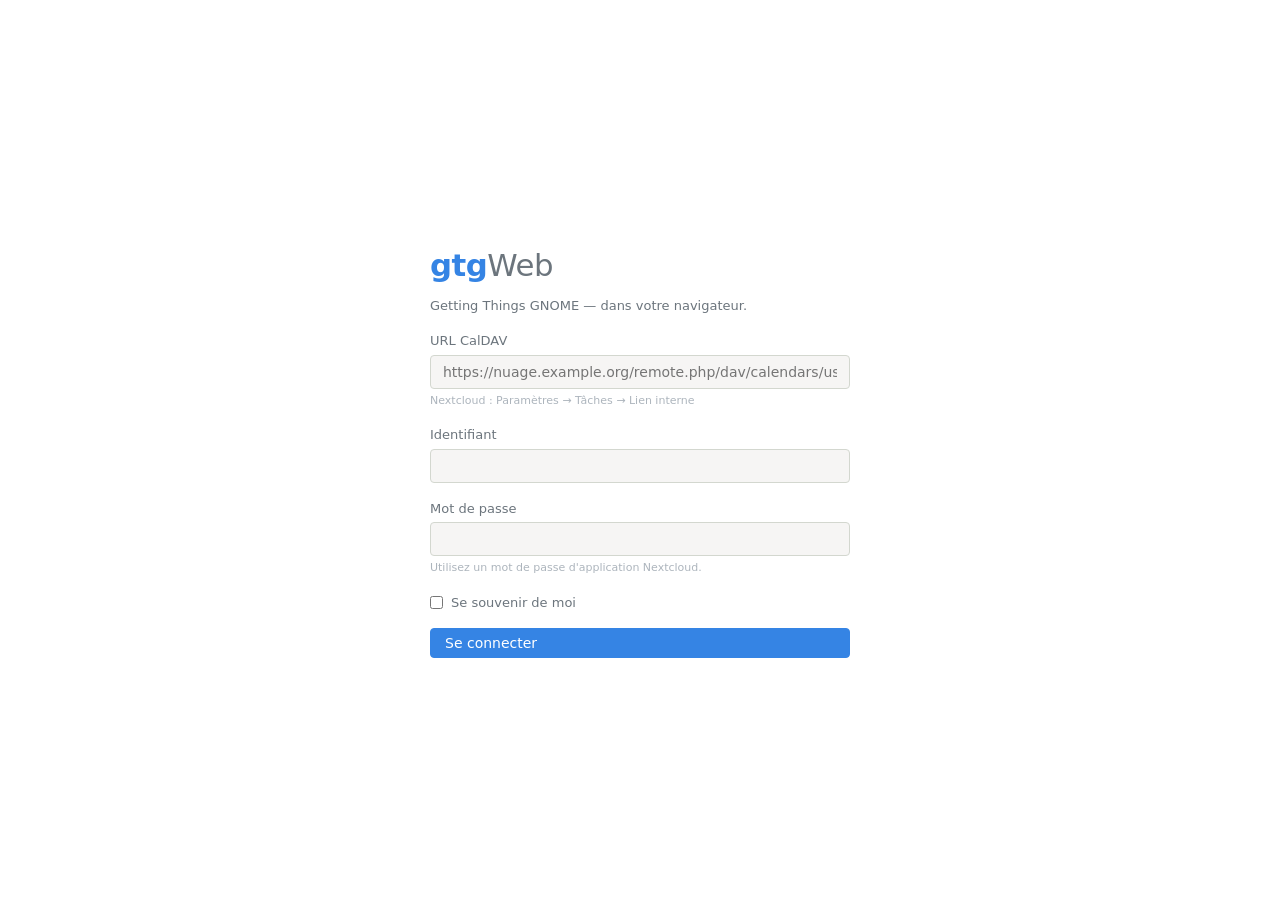
==== index.html @ da882853 "feat: index.html + style.css GTG-like mode clair/sombre" ====
<!DOCTYPE html>
<html lang="fr">
<head>
  <meta charset="UTF-8" />
  <meta name="viewport" content="width=device-width, initial-scale=1.0" />
  <meta name="description" content="Getting Things GNOME dans votre navigateur. PWA CalDAV libre et auto-hébergeable." />
  <meta name="theme-color" content="#1e1e2e" />

  <title>gtgWeb</title>

  <!-- PWA -->
  <link rel="manifest" href="manifest.json" />
  <link rel="icon" href="icons/icon-192.png" />
  <link rel="apple-touch-icon" href="icons/icon-192.png" />

  <!-- Style -->
  <link rel="stylesheet" href="style.css" />
</head>
<body>

  <!-- Point de montage unique — tout le DOM est généré par ui.js -->
  <div id="app" role="main"></div>

  <!-- Modules JS — ordre de chargement important -->
  <script src="js/storage.js"></script>
  <script src="js/parser.js"></script>
  <script src="js/builder.js"></script>
  <script src="js/tree.js"></script>
  <script src="js/editor.js"></script>
  <script src="js/caldav.js"></script>
  <script src="js/ui.js"></script>
  <script src="js/app.js"></script>

  <!-- Service Worker PWA -->
  <script>
    if ('serviceWorker' in navigator) {
      navigator.serviceWorker.register('service-worker.js')
        .catch(e => console.warn('gtgWeb : service worker non enregistré', e));
    }
  </script>

</body>
</html>
---- style.css ----
/* ──────────────────────────────────────────────────────────────────────────────
   gtgWeb — Styles
   GTG-like. Sobre. Fonctionnel. Mode clair/sombre automatique.
   ────────────────────────────────────────────────────────────────────────────── */

/* ── Variables ─────────────────────────────────────────────────────────────── */

:root {
  /* Palette GNOME HIG */
  --blue:   #3584e4;
  --green:  #33d17a;
  --yellow: #f6d32d;
  --orange: #ff7800;
  --red:    #e01b24;
  --purple: #9141ac;
  --brown:  #986a44;
  --teal:   #2190a4;
  --pink:   #c061cb;

  /* Thème clair */
  --bg:            #ffffff;
  --bg-secondary:  #f6f5f4;
  --bg-tertiary:   #edeceb;
  --text:          #2e3436;
  --text-muted:    #6c757d;
  --text-disabled: #adb5bd;
  --border:        #d3d7cf;
  --border-light:  #eaeaea;
  --accent:        var(--blue);
  --accent-hover:  #2b6fc7;
  --sidebar-bg:    #f6f5f4;
  --sidebar-width: 220px;

  /* Typographie */
  --font-ui:   'Cantarell', 'Segoe UI', system-ui, sans-serif;
  --font-mono: 'JetBrains Mono', 'Fira Code', monospace;
  --font-size: 14px;
  --line-height: 1.5;

  /* Espacements */
  --space-xs: 4px;
  --space-sm: 8px;
  --space-md: 16px;
  --space-lg: 24px;
  --space-xl: 32px;

  /* Rayons */
  --radius-sm: 4px;
  --radius-md: 8px;
  --radius-lg: 12px;

  /* Transitions */
  --transition: 150ms ease;

  /* Dates */
  --date-overdue: var(--red);
  --date-soon:    var(--orange);
  --date-someday: var(--blue);
  --date-later:   var(--text-muted);
  --date-now:     var(--red);
}

@media (prefers-color-scheme: dark) {
  :root {
    --bg:            #1e1e2e;
    --bg-secondary:  #252535;
    --bg-tertiary:   #313244;
    --text:          #cdd6f4;
    --text-muted:    #7f849c;
    --text-disabled: #585b70;
    --border:        #45475a;
    --border-light:  #313244;
    --sidebar-bg:    #181825;
  }
}

/* ── Reset ─────────────────────────────────────────────────────────────────── */

*, *::before, *::after { box-sizing: border-box; margin: 0; padding: 0; }

html, body {
  height: 100%;
  font-family: var(--font-ui);
  font-size: var(--font-size);
  line-height: var(--line-height);
  color: var(--text);
  background: var(--bg);
  -webkit-font-smoothing: antialiased;
}

button { cursor: pointer; font-family: inherit; font-size: inherit; }
input, textarea { font-family: inherit; font-size: inherit; }
ul, ol { list-style: none; }
a { text-decoration: none; color: inherit; }

/* ── Boutons ───────────────────────────────────────────────────────────────── */

.btn {
  display: inline-flex;
  align-items: center;
  gap: var(--space-xs);
  padding: 6px 14px;
  border: 1px solid transparent;
  border-radius: var(--radius-sm);
  font-weight: 500;
  transition: background var(--transition), border-color var(--transition);
  white-space: nowrap;
}

.btn--primary {
  background: var(--accent);
  color: #fff;
  border-color: var(--accent);
}
.btn--primary:hover { background: var(--accent-hover); border-color: var(--accent-hover); }

.btn--secondary {
  background: var(--bg-secondary);
  color: var(--text);
  border-color: var(--border);
}
.btn--secondary:hover { background: var(--bg-tertiary); }

.btn--ghost {
  background: transparent;
  color: var(--text-muted);
  border-color: transparent;
}
.btn--ghost:hover { background: var(--bg-tertiary); color: var(--text); }
.btn--ghost.btn--active { color: var(--accent); }

.btn--success { background: var(--green);  color: #fff; border-color: var(--green);  }
.btn--danger  { background: var(--red);    color: #fff; border-color: var(--red);    }
.btn--icon    { padding: 4px 8px; background: transparent; border: none; color: var(--text-muted); }
.btn--icon:hover { color: var(--text); }
.btn--small   { padding: 4px 10px; font-size: 12px; }

/* ── Écran Login ───────────────────────────────────────────────────────────── */

.screen-login {
  display: flex;
  align-items: center;
  justify-content: center;
  min-height: 100vh;
  padding: var(--space-lg);
  background: var(--bg);
}

.login-box {
  width: 100%;
  max-width: 420px;
  display: flex;
  flex-direction: column;
  gap: var(--space-md);
}

.login-logo {
  font-size: 2.2rem;
  font-weight: 700;
  letter-spacing: -0.5px;
}

.logo-gtg  { color: var(--accent); }
.logo-web  { color: var(--text-muted); font-weight: 400; }

.login-tagline {
  color: var(--text-muted);
  font-size: 13px;
  margin-top: -8px;
}

.login-error {
  padding: var(--space-sm) var(--space-md);
  background: color-mix(in srgb, var(--red) 12%, transparent);
  border: 1px solid color-mix(in srgb, var(--red) 30%, transparent);
  border-radius: var(--radius-sm);
  color: var(--red);
  font-size: 13px;
}

.form-group {
  display: flex;
  flex-direction: column;
  gap: var(--space-xs);
}

.form-group--inline {
  flex-direction: row;
  align-items: center;
  gap: var(--space-sm);
}

.form-group label {
  font-size: 13px;
  font-weight: 500;
  color: var(--text-muted);
}

.form-group input[type="text"],
.form-group input[type="url"],
.form-group input[type="password"] {
  padding: 8px 12px;
  background: var(--bg-secondary);
  border: 1px solid var(--border);
  border-radius: var(--radius-sm);
  color: var(--text);
  outline: none;
  transition: border-color var(--transition);
}

.form-group input:focus {
  border-color: var(--accent);
}

.form-hint {
  font-size: 11px;
  color: var(--text-disabled);
}

.cors-helper {
  padding: var(--space-md);
  background: color-mix(in srgb, var(--orange) 10%, transparent);
  border: 1px solid color-mix(in srgb, var(--orange) 25%, transparent);
  border-radius: var(--radius-md);
  display: flex;
  flex-direction: column;
  gap: var(--space-sm);
  font-size: 13px;
}

/* ── Layout principal ──────────────────────────────────────────────────────── */

.screen-main {
  display: flex;
  height: 100vh;
  overflow: hidden;
}

/* ── Sidebar ───────────────────────────────────────────────────────────────── */

.sidebar {
  width: var(--sidebar-width);
  min-width: var(--sidebar-width);
  background: var(--sidebar-bg);
  border-right: 1px solid var(--border);
  display: flex;
  flex-direction: column;
  overflow: hidden;
}

.sidebar-header {
  display: flex;
  align-items: center;
  justify-content: space-between;
  padding: var(--space-md);
  border-bottom: 1px solid var(--border-light);
}

.sidebar-logo {
  font-size: 1.1rem;
  font-weight: 700;
  color: var(--accent);
}

.sidebar-logo span { color: var(--text-muted); font-weight: 400; }

.tag-list {
  flex: 1;
  overflow-y: auto;
  padding: var(--space-sm) 0;
}

.tag-item {
  display: flex;
  align-items: center;
  gap: var(--space-sm);
  padding: 6px var(--space-md);
  cursor: pointer;
  border-radius: 0;
  transition: background var(--transition);
  font-size: 13px;
}

.tag-item:hover            { background: var(--bg-tertiary); }
.tag-item--active          { background: color-mix(in srgb, var(--accent) 12%, transparent); }
.tag-item--active .tag-name { color: var(--accent); font-weight: 500; }

.tag-dot {
  width: 8px;
  height: 8px;
  border-radius: 50%;
  flex-shrink: 0;
}

.tag-dot--none {
  border: 1.5px solid var(--text-muted);
  background: transparent;
}

.tag-name  { flex: 1; overflow: hidden; text-overflow: ellipsis; white-space: nowrap; }
.tag-count { font-size: 11px; color: var(--text-disabled); }

.sidebar-footer {
  padding: var(--space-sm) var(--space-md);
  border-top: 1px solid var(--border-light);
}

/* ── Panneau principal ─────────────────────────────────────────────────────── */

.main-panel {
  flex: 1;
  display: flex;
  flex-direction: column;
  overflow: hidden;
  background: var(--bg);
}

/* ── Toolbar ───────────────────────────────────────────────────────────────── */

.toolbar {
  display: flex;
  align-items: center;
  justify-content: space-between;
  padding: var(--space-sm) var(--space-md);
  border-bottom: 1px solid var(--border-light);
  background: var(--bg);
  gap: var(--space-md);
  flex-wrap: wrap;
}

.view-tabs {
  display: flex;
  gap: var(--space-xs);
}

.tab {
  padding: 5px 12px;
  border: 1px solid transparent;
  border-radius: var(--radius-sm);
  background: transparent;
  color: var(--text-muted);
  font-size: 13px;
  transition: all var(--transition);
}

.tab:hover      { background: var(--bg-secondary); color: var(--text); }
.tab--active    { background: var(--bg-tertiary); color: var(--text); font-weight: 500; }
.tab-count      { font-size: 11px; color: var(--text-disabled); margin-left: 4px; }

.toolbar-actions {
  display: flex;
  align-items: center;
  gap: var(--space-xs);
}

/* ── Liste des tâches ──────────────────────────────────────────────────────── */

.task-list {
  flex: 1;
  overflow-y: auto;
  padding: var(--space-sm) 0;
}

.task-tree { display: flex; flex-direction: column; }

.task-item { display: flex; flex-direction: column; }

.task-row {
  display: flex;
  align-items: flex-start;
  gap: var(--space-xs);
  padding: 5px var(--space-md);
  padding-left: calc(var(--space-md) + calc(var(--depth, 0) * 20px));
  cursor: pointer;
  transition: background var(--transition);
  min-height: 36px;
}

.task-row:hover { background: var(--bg-secondary); }

.task-chevron {
  flex-shrink: 0;
  width: 18px;
  height: 18px;
  display: flex;
  align-items: center;
  justify-content: center;
  background: none;
  border: none;
  color: var(--text-muted);
  font-size: 12px;
  padding: 0;
  margin-top: 2px;
  transition: color var(--transition);
}

.task-chevron:hover        { color: var(--text); }
.task-chevron--leaf        { cursor: default; opacity: 0.3; }

.task-checkbox {
  flex-shrink: 0;
  width: 18px;
  height: 18px;
  border: 1.5px solid var(--border);
  border-radius: 3px;
  background: transparent;
  display: flex;
  align-items: center;
  justify-content: center;
  font-size: 11px;
  color: transparent;
  margin-top: 2px;
  transition: all var(--transition);
}

.task-checkbox:hover               { border-color: var(--accent); }
.task-checkbox--done               { border-color: var(--green); background: var(--green); color: #fff; }

.task-content {
  flex: 1;
  display: flex;
  flex-direction: column;
  gap: 2px;
  min-width: 0;
}

.task-title {
  font-size: 13px;
  color: var(--text);
  white-space: nowrap;
  overflow: hidden;
  text-overflow: ellipsis;
}

.task-excerpt {
  font-size: 11px;
  color: var(--text-muted);
  white-space: nowrap;
  overflow: hidden;
  text-overflow: ellipsis;
}

.task-tags {
  display: flex;
  flex-wrap: wrap;
  gap: 3px;
  margin-top: 2px;
}

.tag-pill {
  font-size: 11px;
  padding: 1px 6px;
  border-radius: 10px;
  background: color-mix(in srgb, var(--tag-color, var(--blue)) 15%, transparent);
  color: var(--tag-color, var(--blue));
  font-weight: 500;
}

.task-date {
  flex-shrink: 0;
  font-size: 11px;
  margin-top: 3px;
  text-align: right;
  min-width: 70px;
}

.date--overdue { color: var(--date-overdue); font-weight: 500; }
.date--soon    { color: var(--date-soon); }
.date--someday { color: var(--date-someday); }
.date--later   { color: var(--date-later); }
.date--now     { color: var(--date-now); font-weight: 600; }

.empty-state {
  padding: var(--space-xl) var(--space-md);
  text-align: center;
  color: var(--text-muted);
  font-size: 13px;
}

/* ── Éditeur ───────────────────────────────────────────────────────────────── */

.editor-panel {
  width: 380px;
  min-width: 320px;
  border-left: 1px solid var(--border);
  background: var(--bg);
  display: flex;
  flex-direction: column;
  overflow: hidden;
}

.editor-panel.hidden { display: none; }

.editor {
  display: flex;
  flex-direction: column;
  height: 100%;
  overflow-y: auto;
}

.editor-header {
  display: flex;
  align-items: center;
  justify-content: space-between;
  padding: var(--space-sm) var(--space-md);
  border-bottom: 1px solid var(--border-light);
}

.editor-title {
  width: 100%;
  padding: var(--space-md);
  border: none;
  border-bottom: 1px solid var(--border-light);
  background: transparent;
  color: var(--text);
  font-size: 15px;
  font-weight: 600;
  outline: none;
}

.editor-title:focus { border-bottom-color: var(--accent); }

.editor-dates {
  display: flex;
  gap: var(--space-md);
  padding: var(--space-sm) var(--space-md);
  border-bottom: 1px solid var(--border-light);
  flex-wrap: wrap;
}

.date-field {
  display: flex;
  flex-direction: column;
  gap: var(--space-xs);
  flex: 1;
}

.date-field label {
  font-size: 11px;
  font-weight: 500;
  color: var(--text-muted);
  text-transform: uppercase;
  letter-spacing: 0.5px;
}

.fuzzy-picker {
  display: flex;
  flex-wrap: wrap;
  gap: 3px;
}

.fuzzy-btn {
  padding: 3px 8px;
  font-size: 11px;
  border: 1px solid var(--border);
  border-radius: 10px;
  background: transparent;
  color: var(--text-muted);
  transition: all var(--transition);
}

.fuzzy-btn:hover        { border-color: var(--accent); color: var(--accent); }
.fuzzy-btn--active      { background: var(--accent); border-color: var(--accent); color: #fff; }

.date-input {
  padding: 3px 6px;
  font-size: 11px;
  border: 1px solid var(--border);
  border-radius: var(--radius-sm);
  background: var(--bg-secondary);
  color: var(--text);
  outline: none;
}

.date-input:focus { border-color: var(--accent); }

.editor-body {
  flex: 1;
  min-height: 200px;
  padding: var(--space-md);
  border: none;
  border-bottom: 1px solid var(--border-light);
  background: transparent;
  color: var(--text);
  resize: none;
  outline: none;
  font-size: 13px;
  line-height: 1.6;
}

.editor-tokens {
  display: flex;
  flex-wrap: wrap;
  gap: var(--space-xs);
  padding: var(--space-sm) var(--space-md);
  border-bottom: 1px solid var(--border-light);
  min-height: 36px;
}

.token-tag {
  font-size: 11px;
  padding: 2px 8px;
  border-radius: 10px;
  background: color-mix(in srgb, var(--tag-color, var(--blue)) 15%, transparent);
  color: var(--tag-color, var(--blue));
  font-weight: 500;
}

.token-email, .token-phone {
  font-size: 11px;
  padding: 2px 8px;
  border-radius: 10px;
  background: var(--bg-tertiary);
  color: var(--text-muted);
}

.editor-actions {
  display: flex;
  gap: var(--space-sm);
  padding: var(--space-md);
  flex-wrap: wrap;
}

.sync-status {
  font-size: 11px;
  color: var(--text-muted);
}

/* ── Indicateur de sync global ─────────────────────────────────────────────── */

.sync-indicator {
  position: fixed;
  bottom: var(--space-md);
  right: var(--space-md);
  font-size: 11px;
  padding: 4px 10px;
  border-radius: 10px;
  background: var(--bg-tertiary);
  color: var(--text-muted);
  pointer-events: none;
  opacity: 0;
  transition: opacity var(--transition);
}

.sync-indicator:not(:empty)      { opacity: 1; }
.sync-indicator--syncing         { color: var(--accent); }
.sync-indicator--error           { color: var(--red); background: color-mix(in srgb, var(--red) 10%, var(--bg-tertiary)); }

/* ── Scrollbars ────────────────────────────────────────────────────────────── */

::-webkit-scrollbar       { width: 6px; }
::-webkit-scrollbar-track { background: transparent; }
::-webkit-scrollbar-thumb { background: var(--border); border-radius: 3px; }
::-webkit-scrollbar-thumb:hover { background: var(--text-muted); }

/* ── Responsive mobile ─────────────────────────────────────────────────────── */

@media (max-width: 768px) {
  .sidebar {
    position: fixed;
    left: -100%;
    top: 0;
    height: 100%;
    z-index: 100;
    transition: left var(--transition);
  }

  .sidebar.open { left: 0; }

  .editor-panel {
    position: fixed;
    top: 0;
    right: 0;
    height: 100%;
    width: 100%;
    z-index: 100;
  }
}
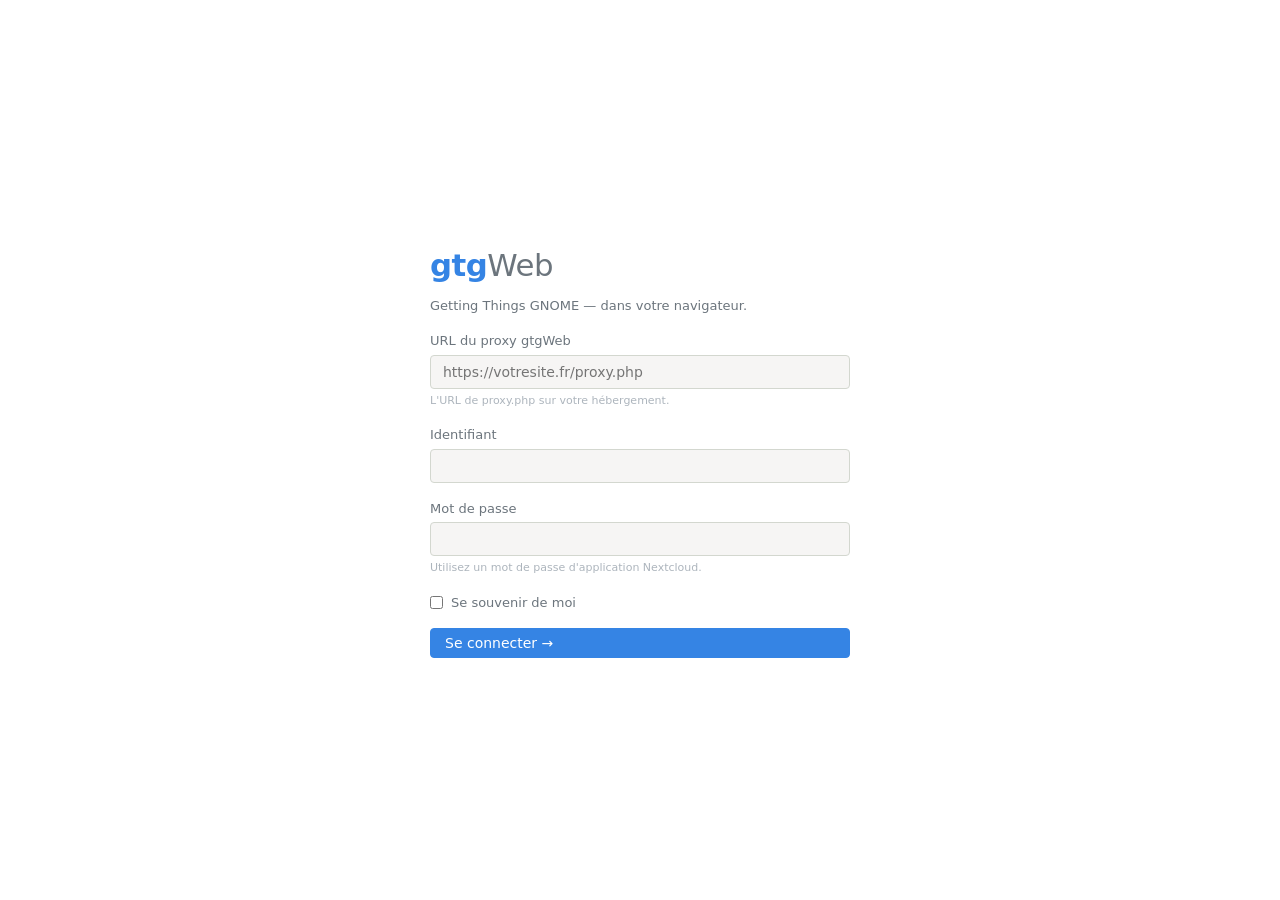
==== commit 3005d1ec: "feat: éditeur à champ unique façon GTG (titre en gras + tags surlignés)" ====
--- a/index.html
+++ b/index.html
@@ -28,6 +28,7 @@
   <script src="js/tree.js"></script>
   <script src="js/editor.js"></script>
   <script src="js/caldav.js"></script>
+  <script src="js/richfield.js"></script>
   <script src="js/ui.js"></script>
   <script src="js/app.js"></script>
 
--- a/style.css
+++ b/style.css
@@ -260,7 +260,10 @@
   font-size: 1.1rem;
   font-weight: 700;
   color: var(--accent);
-}
+  text-decoration: none;
+}
+
+.sidebar-logo:hover { text-decoration: underline; }
 
 .sidebar-logo span { color: var(--text-muted); font-weight: 400; }
 
@@ -653,6 +656,58 @@
 ::-webkit-scrollbar-thumb { background: var(--border); border-radius: 3px; }
 ::-webkit-scrollbar-thumb:hover { background: var(--text-muted); }
 
+/* ── Barre de recherche ─────────────────────────────────────────────────────── */
+
+.search-box {
+  display: flex;
+  align-items: center;
+  gap: 2px;
+}
+
+.search-input {
+  width: 180px;
+  padding: 4px 8px;
+  border: 1px solid var(--border);
+  border-radius: var(--radius-sm);
+  background: var(--bg);
+  color: var(--text);
+  font-size: 0.8rem;
+  transition: width var(--transition), opacity var(--transition);
+}
+
+.search-input:focus {
+  outline: none;
+  border-color: var(--accent);
+}
+
+.search-toggle { display: none; }
+
+/* ── Barre de recherche ─────────────────────────────────────────────────────── */
+
+.search-box {
+  display: flex;
+  align-items: center;
+  gap: 2px;
+}
+
+.search-input {
+  width: 180px;
+  padding: 4px 8px;
+  border: 1px solid var(--border);
+  border-radius: var(--radius-sm);
+  background: var(--bg);
+  color: var(--text);
+  font-size: 0.8rem;
+  transition: width var(--transition), opacity var(--transition);
+}
+
+.search-input:focus {
+  outline: none;
+  border-color: var(--accent);
+}
+
+.search-toggle { display: none; }
+
 /* ── Responsive mobile ─────────────────────────────────────────────────────── */
 
 @media (max-width: 768px) {
@@ -675,4 +730,202 @@
     width: 100%;
     z-index: 100;
   }
-}
+
+  .search-toggle { display: inline-flex; }
+
+  .search-input {
+    width: 0;
+    opacity: 0;
+    padding: 0;
+    border-width: 0;
+    pointer-events: none;
+  }
+
+  .search-box--open .search-input {
+    width: 150px;
+    opacity: 1;
+    padding: 4px 8px;
+    border-width: 1px;
+    pointer-events: auto;
+  }
+}
+
+/* ── Paramètres overlay ─────────────────────────────────────────────────────── */
+
+.settings-overlay {
+  position: fixed;
+  inset: 0;
+  background: rgba(0, 0, 0, 0.6);
+  z-index: 1000;
+  display: flex;
+  align-items: center;
+  justify-content: center;
+}
+
+.settings-overlay.hidden {
+  display: none;
+}
+
+.settings-panel {
+  background: var(--bg);
+  border: 1px solid var(--border);
+  border-radius: var(--radius-md);
+  padding: var(--space-lg);
+  width: 480px;
+  max-width: 90vw;
+  max-height: 90vh;
+  overflow-y: auto;
+  box-shadow: 0 8px 32px rgba(0, 0, 0, 0.4);
+}
+
+.settings-header {
+  display: flex;
+  align-items: center;
+  justify-content: space-between;
+  margin-bottom: var(--space-lg);
+}
+
+.settings-header h2 {
+  margin: 0;
+  font-size: 1rem;
+  font-weight: 600;
+}
+
+.settings-body {
+  display: flex;
+  flex-direction: column;
+  gap: var(--space-md);
+}
+
+.settings-footer {
+  display: flex;
+  gap: var(--space-sm);
+  margin-top: var(--space-lg);
+  justify-content: flex-end;
+}
+
+.settings-section-title {
+  font-size: 0.75rem;
+  font-weight: 600;
+  text-transform: uppercase;
+  letter-spacing: 0.05em;
+  color: var(--text-muted);
+  margin: var(--space-lg) 0 var(--space-sm);
+  padding-bottom: var(--space-xs);
+  border-bottom: 1px solid var(--border);
+}
+
+.theme-picker {
+  display: flex;
+  gap: var(--space-sm);
+}
+
+.theme-option {
+  display: flex;
+  align-items: center;
+  gap: 4px;
+  padding: 6px 12px;
+  border: 1px solid var(--border);
+  border-radius: var(--radius-sm);
+  cursor: pointer;
+  font-size: 0.85rem;
+  transition: border-color var(--transition), background var(--transition);
+}
+
+.theme-option input[type="radio"] { display: none; }
+
+.theme-option--active {
+  border-color: var(--accent);
+  background: color-mix(in srgb, var(--accent) 10%, transparent);
+}
+
+.proxy-info {
+  font-size: 0.8rem;
+  color: var(--text-muted);
+  background: var(--bg-secondary);
+  padding: 6px 10px;
+  border-radius: var(--radius-sm);
+  word-break: break-all;
+}
+
+/* ── Thèmes forcés ───────────────────────────────────────────────────────────── */
+
+html.theme-light {
+  --bg:           #ffffff;
+  --bg-secondary: #f6f5f4;
+  --text:         #2e3436;
+  --text-muted:   #888;
+  --border:       #d3d7cf;
+  color-scheme: light;
+}
+
+html.theme-dark {
+  --bg:           #1e1e2e;
+  --bg-secondary: #313244;
+  --text:         #cdd6f4;
+  --text-muted:   #a6adc8;
+  --border:       #45475a;
+  color-scheme: dark;
+}
+
+/* ── Sélecteur de calendrier ────────────────────────────────────────────────── */
+
+.calendar-list {
+  display: flex;
+  flex-direction: column;
+  gap: var(--space-xs);
+  margin-bottom: var(--space-sm);
+}
+
+.calendar-item {
+  display: flex;
+  align-items: center;
+  gap: var(--space-sm);
+  padding: var(--space-sm) var(--space-md);
+  border: 1px solid var(--border);
+  border-radius: var(--radius-sm);
+  cursor: pointer;
+  transition: background var(--transition);
+}
+
+.calendar-item:hover { background: var(--bg-secondary); }
+
+.calendar-name {
+  font-weight: 500;
+  flex: 1;
+}
+
+.calendar-href {
+  font-size: 11px;
+  color: var(--text-disabled);
+  font-family: var(--font-mono);
+  overflow: hidden;
+  text-overflow: ellipsis;
+  white-space: nowrap;
+  max-width: 200px;
+}
+
+/* ── Champ riche façon GTG (éditeur à champ unique) ── */
+.rf-field {
+  border: 1px solid var(--border, #ccc);
+  border-radius: 8px;
+  padding: 14px 16px;
+  min-height: 160px;
+  font-size: 15px;
+  line-height: 1.6;
+  outline: none;
+  white-space: pre-wrap;
+  word-wrap: break-word;
+  background: var(--surface, #fff);
+}
+.rf-field:focus { border-color: var(--accent, #007bff); }
+.rf-field .rf-title { font-weight: 700; font-size: 19px; }
+.rf-field .rf-tag {
+  background: color-mix(in srgb, var(--rf-c, var(--blue)) 22%, transparent);
+  color: var(--rf-c, var(--blue));
+  border-radius: 4px;
+  padding: 0 4px;
+  font-weight: 600;
+  -webkit-box-decoration-break: clone;
+  box-decoration-break: clone;
+}
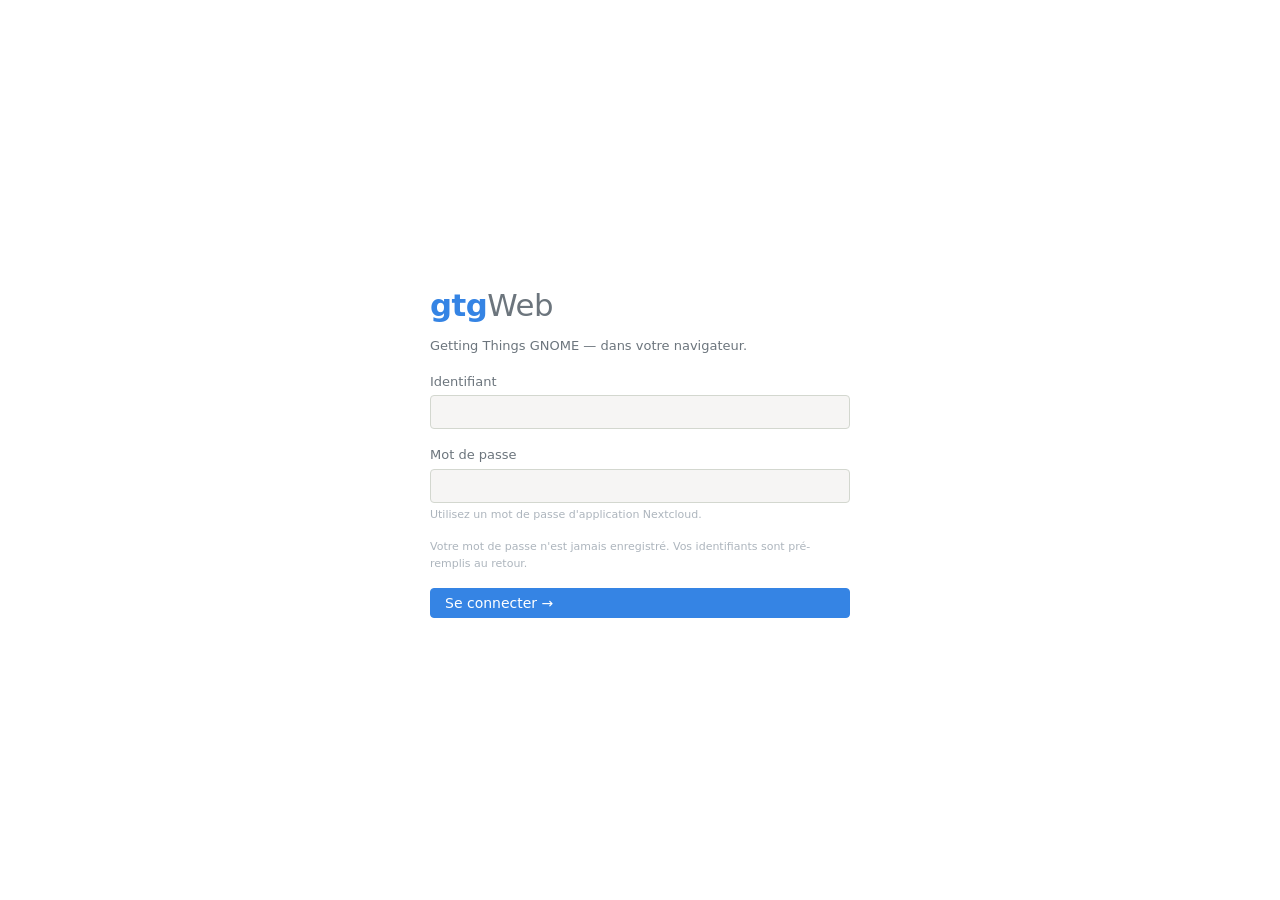
==== commit 3b4e5045: "fix(pwa): servir les icones depuis img/ (icons/ est un alias Apache reserve) Co-Authored-By: Claude " ====
--- a/index.html
+++ b/index.html
@@ -10,8 +10,8 @@
 
   <!-- PWA -->
   <link rel="manifest" href="manifest.json" />
-  <link rel="icon" href="icons/icon-192.png" />
-  <link rel="apple-touch-icon" href="icons/icon-192.png" />
+  <link rel="icon" href="img/icon-192.png" />
+  <link rel="apple-touch-icon" href="img/icon-192.png" />
 
   <!-- Style -->
   <link rel="stylesheet" href="style.css" />
--- a/style.css
+++ b/style.css
@@ -848,23 +848,35 @@
   word-break: break-all;
 }
 
-/* ── Thèmes forcés ───────────────────────────────────────────────────────────── */
+/* ── Thèmes forcés ───────────────────────────────────────────────────────────────
+   IMPORTANT : ces deux blocs doivent redéfinir le MÊME jeu de variables que
+   @media (prefers-color-scheme: dark) plus haut. Sinon une variable oubliée
+   (ex. --sidebar-bg) garde sa valeur :root claire quand l'utilisateur force le
+   thème, et un pan de l'UI reste dans l'autre thème. */
 
 html.theme-light {
-  --bg:           #ffffff;
-  --bg-secondary: #f6f5f4;
-  --text:         #2e3436;
-  --text-muted:   #888;
-  --border:       #d3d7cf;
+  --bg:            #ffffff;
+  --bg-secondary:  #f6f5f4;
+  --bg-tertiary:   #edeceb;
+  --text:          #2e3436;
+  --text-muted:    #888;
+  --text-disabled: #adb5bd;
+  --border:        #d3d7cf;
+  --border-light:  #eaeaea;
+  --sidebar-bg:    #f6f5f4;
   color-scheme: light;
 }
 
 html.theme-dark {
-  --bg:           #1e1e2e;
-  --bg-secondary: #313244;
-  --text:         #cdd6f4;
-  --text-muted:   #a6adc8;
-  --border:       #45475a;
+  --bg:            #1e1e2e;
+  --bg-secondary:  #313244;
+  --bg-tertiary:   #313244;
+  --text:          #cdd6f4;
+  --text-muted:    #a6adc8;
+  --text-disabled: #585b70;
+  --border:        #45475a;
+  --border-light:  #313244;
+  --sidebar-bg:    #181825;
   color-scheme: dark;
 }
 
@@ -929,3 +941,43 @@
   -webkit-box-decoration-break: clone;
   box-decoration-break: clone;
 }
+
+/* ── Ecran de chargement (roue) ── */
+.screen-loading {
+  display: flex; align-items: center; justify-content: center;
+  min-height: 100vh;
+}
+.loading-box { text-align: center; }
+.loading-spinner {
+  width: 44px; height: 44px; margin: 0 auto 16px;
+  border: 4px solid color-mix(in srgb, var(--accent) 25%, transparent);
+  border-top-color: var(--accent);
+  border-radius: 50%;
+  animation: gtgweb-spin 0.8s linear infinite;
+}
+.loading-text { color: var(--text-muted, #888); font-size: 15px; }
+@keyframes gtgweb-spin { to { transform: rotate(360deg); } }
+
+/* ── Sous-taches dans l'editeur (etape A : affichage) ── */
+.rf-subtasks {
+  margin-top: 12px;
+  padding-top: 10px;
+  border-top: 1px solid var(--border, #e0e0e0);
+}
+.rf-subtask {
+  display: flex; align-items: center; gap: 8px;
+  padding: 4px 0;
+}
+.rf-subtask-check {
+  width: 16px; height: 16px; cursor: default;
+  accent-color: var(--accent, #3584e4);
+}
+.rf-subtask-title {
+  color: var(--accent, #3584e4);
+  text-decoration: underline;
+  cursor: pointer;
+}
+.rf-subtask--done .rf-subtask-title {
+  color: var(--text-muted, #999);
+  text-decoration: line-through;
+}
